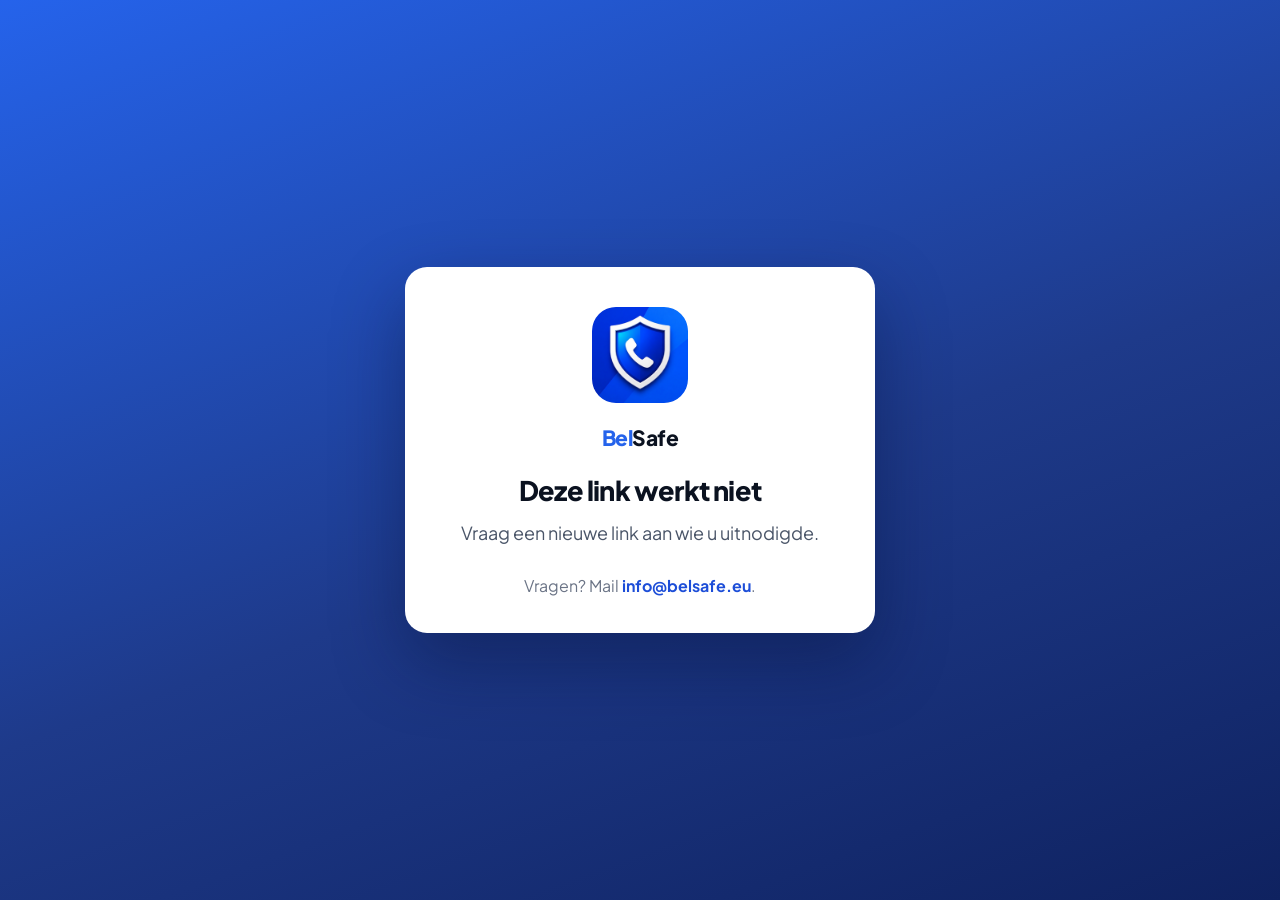
==== f/index.html @ 96b22bfc "feat(site): familiekoppeling — terugvalpagina /f/ en assetlinks.json voor de app-link De sleutel sta" ====
<!DOCTYPE html>
<html lang="nl">
<head>
<meta charset="UTF-8">
<meta name="viewport" content="width=device-width,initial-scale=1">
<title>Familie koppelen — BelSafe</title>
<meta name="robots" content="noindex">
<meta name="referrer" content="no-referrer">
<link rel="stylesheet" href="../fonts.css">
<style>
:root{
  --b600:#2563EB; --b700:#1D4ED8; --b800:#1E3A8A; --b900:#0F2260;
  --b050:#EFF4FF; --b100:#DBE7FF;
  --ink:#0B1220; --slate:#4A5568; --mute:#6B7486;
}
*{margin:0;padding:0;box-sizing:border-box}
body{font-family:'Plus Jakarta Sans',-apple-system,BlinkMacSystemFont,'Segoe UI',sans-serif;
  color:var(--ink);line-height:1.62;-webkit-font-smoothing:antialiased;
  background:linear-gradient(160deg,var(--b600) 0%,var(--b800) 55%,var(--b900) 100%);
  min-height:100vh;display:flex;align-items:center;justify-content:center;padding:28px 16px}
a{text-decoration:none;color:inherit}
.card{background:#fff;border-radius:22px;max-width:470px;width:100%;
  padding:40px 32px 34px;text-align:center;box-shadow:0 30px 70px rgba(4,16,54,.4)}
.badge{width:96px;height:96px;margin:0 auto 18px}
.badge img{width:100%;height:100%;border-radius:24px;display:block}
.mark{font-weight:800;letter-spacing:-.025em;font-size:21px;margin-bottom:20px}
.mark .a{color:var(--b600)} .mark .b{color:var(--ink)}
h1{font-size:27px;font-weight:800;letter-spacing:-.03em;line-height:1.18;margin-bottom:12px}
p.lead{font-size:18px;color:var(--slate);line-height:1.6;margin-bottom:26px}
.btn{display:block;width:100%;min-height:56px;border-radius:16px;background:var(--b600);color:#fff;
  font-size:19px;font-weight:800;padding:15px 20px}
.btn:active{background:var(--b700)}
.hint{font-size:16px;color:var(--mute);line-height:1.55;margin-top:20px}
.hint a{color:var(--b700);font-weight:700}
[hidden]{display:none!important}
:focus-visible{outline:3px solid #fff;outline-offset:3px}
</style>
</head>
<body>

<main class="card">
  <div class="badge"><img src="../logo-rond.png" alt=""></div>
  <div class="mark"><span class="a">Bel</span><span class="b">Safe</span></div>

  <div id="ok">
    <h1>Familie koppelen</h1>
    <p class="lead">Open deze link op de telefoon waarop BelSafe staat.</p>
    <a id="open" class="btn" href="#">Openen in BelSafe</a>
  </div>

  <div id="bad" hidden>
    <h1>Deze link werkt niet</h1>
    <p class="lead">Vraag een nieuwe link aan wie u uitnodigde.</p>
  </div>

  <p class="hint">Vragen? Mail <a href="mailto:info@belsafe.eu">info@belsafe.eu</a>.</p>
</main>

<script>
// De sleutel staat achter het hekje en verlaat deze telefoon niet: de browser stuurt dat deel
// nooit naar de server, en deze pagina stuurt het nergens heen.
(function () {
  var token = (location.hash || "").replace(/^#/, "").toLowerCase();
  if (!/^[0-9a-f]{32}$/.test(token)) {
    document.getElementById("ok").hidden = true;
    document.getElementById("bad").hidden = false;
    return;
  }
  document.getElementById("open").href =
    "intent://f/" + token + "#Intent;scheme=belsafe;package=eu.belsafe.app;end";
})();
</script>
</body>
</html>
---- fonts.css ----
/* Het lettertype staat op onze eigen site: een externe fontdienst zou van elke bezoeker het IP-adres krijgen. */
@font-face {
  font-family: "Plus Jakarta Sans";
  font-style: normal;
  font-weight: 400 800;
  font-display: swap;
  src: url("fonts/plus-jakarta-sans-latin.woff2") format("woff2");
  unicode-range: U+0000-00FF, U+0131, U+0152-0153, U+02BB-02BC, U+02C6, U+02DA, U+02DC, U+0304, U+0308, U+0329, U+2000-206F, U+20AC, U+2122, U+2191, U+2193, U+2212, U+2215, U+FEFF, U+FFFD;
}
@font-face {
  font-family: "Plus Jakarta Sans";
  font-style: normal;
  font-weight: 400 800;
  font-display: swap;
  src: url("fonts/plus-jakarta-sans-latin-ext.woff2") format("woff2");
  unicode-range: U+0100-02BA, U+02BD-02C5, U+02C7-02CC, U+02CE-02D7, U+02DD-02FF, U+0304, U+0308, U+0329, U+1D00-1DBF, U+1E00-1E9F, U+1EF2-1EFF, U+2020, U+20A0-20AB, U+20AD-20C4, U+2113, U+2C60-2C7F, U+A720-A7FF;
}
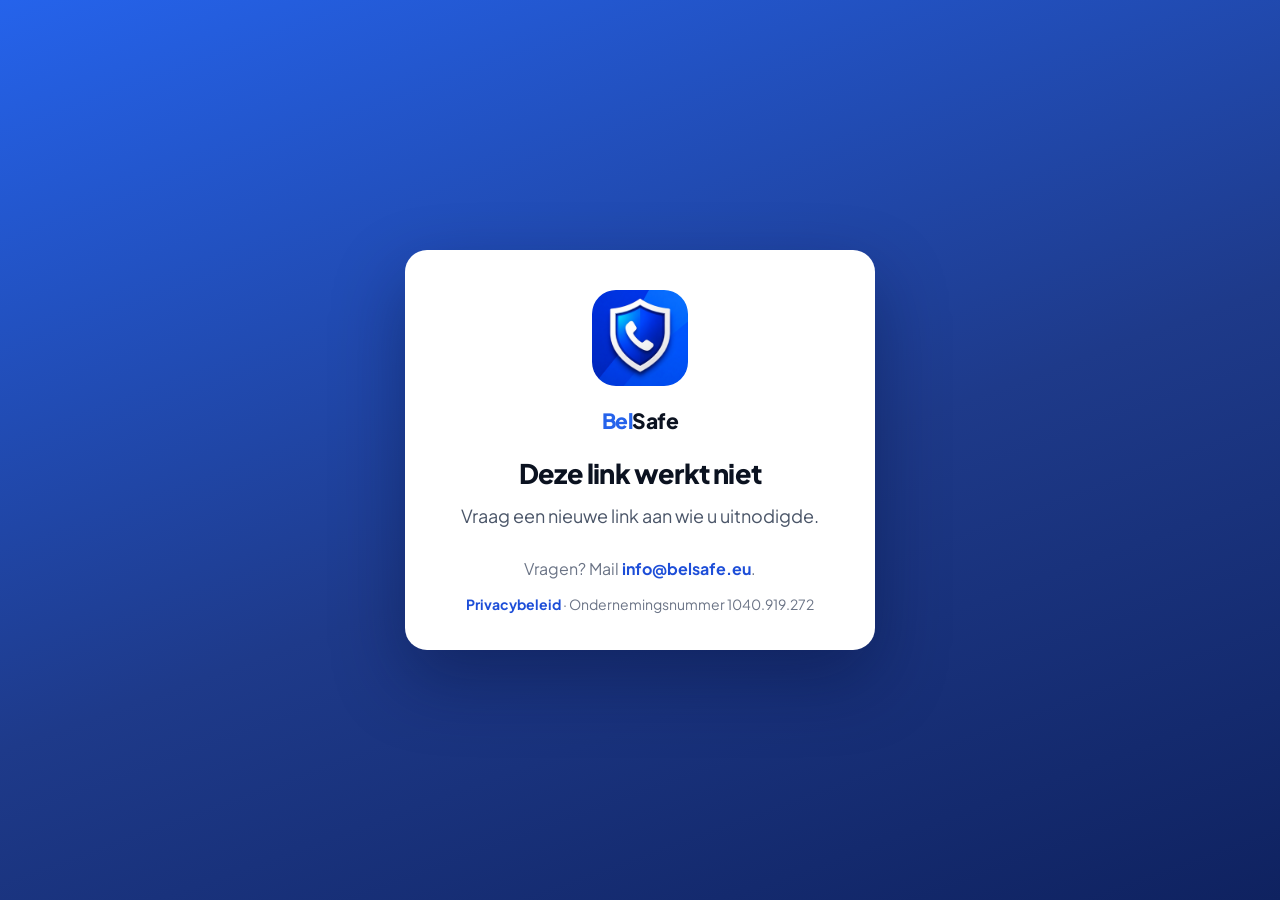
==== commit 99ef8437: "fix(site): juridische basis nagelopen, claims en toegankelijkheid - Te stellige zinnen afgezwakt (ad" ====
--- a/f/index.html
+++ b/f/index.html
@@ -32,6 +32,7 @@
 .btn:active{background:var(--b700)}
 .hint{font-size:16px;color:var(--mute);line-height:1.55;margin-top:20px}
 .hint a{color:var(--b700);font-weight:700}
+.legal{font-size:14px;margin-top:12px}
 [hidden]{display:none!important}
 :focus-visible{outline:3px solid #fff;outline-offset:3px}
 </style>
@@ -45,7 +46,7 @@
   <div id="ok">
     <h1>Familie koppelen</h1>
     <p class="lead">Open deze link op de telefoon waarop BelSafe staat.</p>
-    <a id="open" class="btn" href="#">Openen in BelSafe</a>
+    <a id="open" class="btn" href="#" data-js-href>Openen in BelSafe</a>
   </div>
 
   <div id="bad" hidden>
@@ -54,6 +55,7 @@
   </div>
 
   <p class="hint">Vragen? Mail <a href="mailto:info@belsafe.eu">info@belsafe.eu</a>.</p>
+  <p class="hint legal"><a href="../privacybeleid.html">Privacybeleid</a> &middot; Ondernemingsnummer&nbsp;1040.919.272</p>
 </main>
 
 <script>
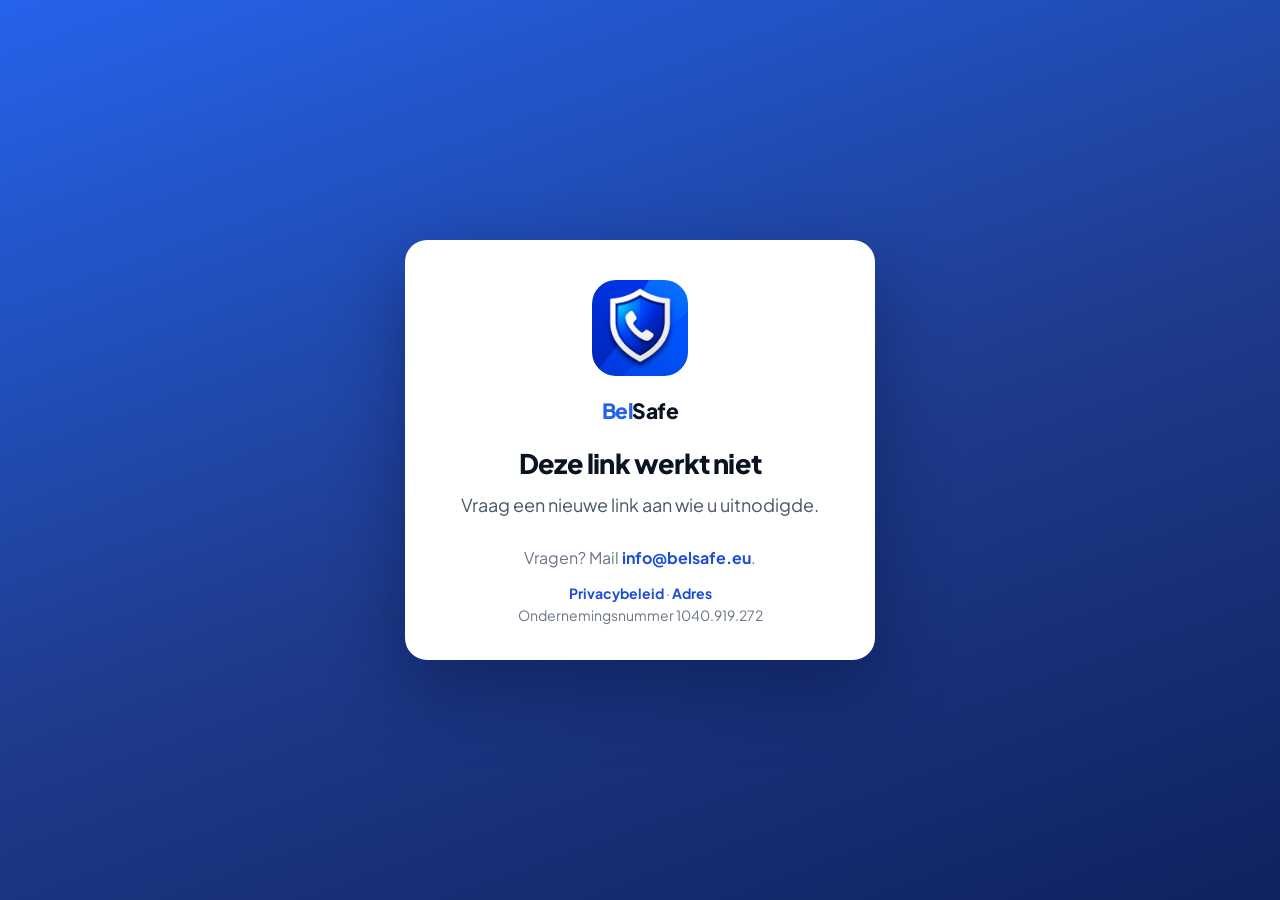
==== commit b0389de0: "feat(site): adres bereikbaar vanuit de voettekst van elke pagina, zonder naam Een link 'Adres' naar " ====
--- a/f/index.html
+++ b/f/index.html
@@ -55,7 +55,7 @@
   </div>
 
   <p class="hint">Vragen? Mail <a href="mailto:info@belsafe.eu">info@belsafe.eu</a>.</p>
-  <p class="hint legal"><a href="../privacybeleid.html">Privacybeleid</a> &middot; Ondernemingsnummer&nbsp;1040.919.272</p>
+  <p class="hint legal"><a href="../privacybeleid.html">Privacybeleid</a> &middot; <a href="../privacybeleid.html#wie-wij-zijn">Adres</a><br>Ondernemingsnummer&nbsp;1040.919.272</p>
 </main>
 
 <script>
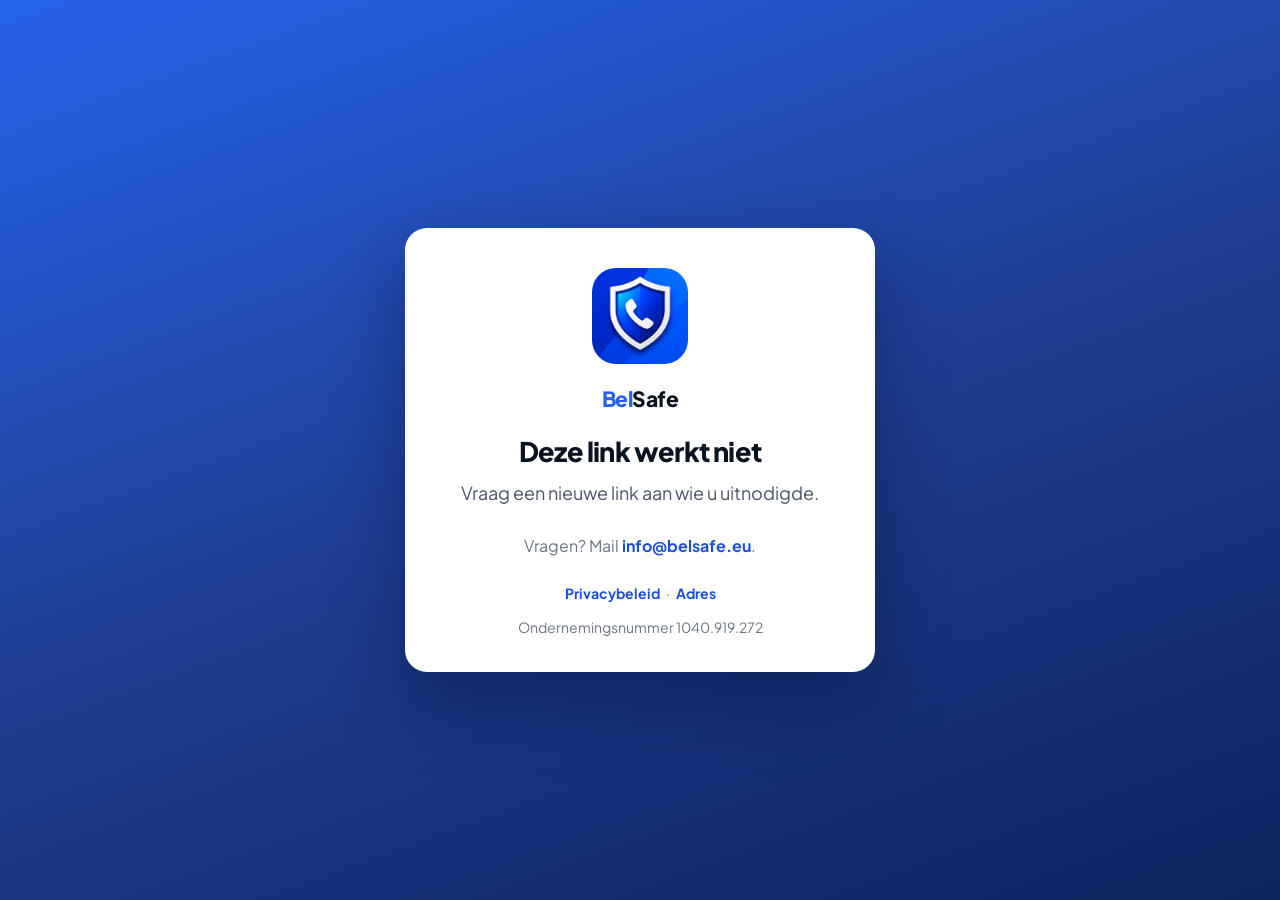
==== commit d890f071: "feat(site): six app screens centred, number check and message check with real screens, current warni" ====
--- a/f/index.html
+++ b/f/index.html
@@ -3,7 +3,7 @@
 <head>
 <meta charset="UTF-8">
 <meta name="viewport" content="width=device-width,initial-scale=1">
-<title>Familie koppelen — BelSafe</title>
+<title>Familie koppelen | BelSafe</title>
 <meta name="robots" content="noindex">
 <meta name="referrer" content="no-referrer">
 <link rel="stylesheet" href="../fonts.css">
@@ -35,6 +35,10 @@
 .legal{font-size:14px;margin-top:12px}
 [hidden]{display:none!important}
 :focus-visible{outline:3px solid #fff;outline-offset:3px}
+
+/* voettekst: aanraakdoelen en leesbare maat */
+.legal,.foot{font-size:14px}
+.legal a,.foot a{display:inline-block;padding:12px 4px}
 </style>
 </head>
 <body>
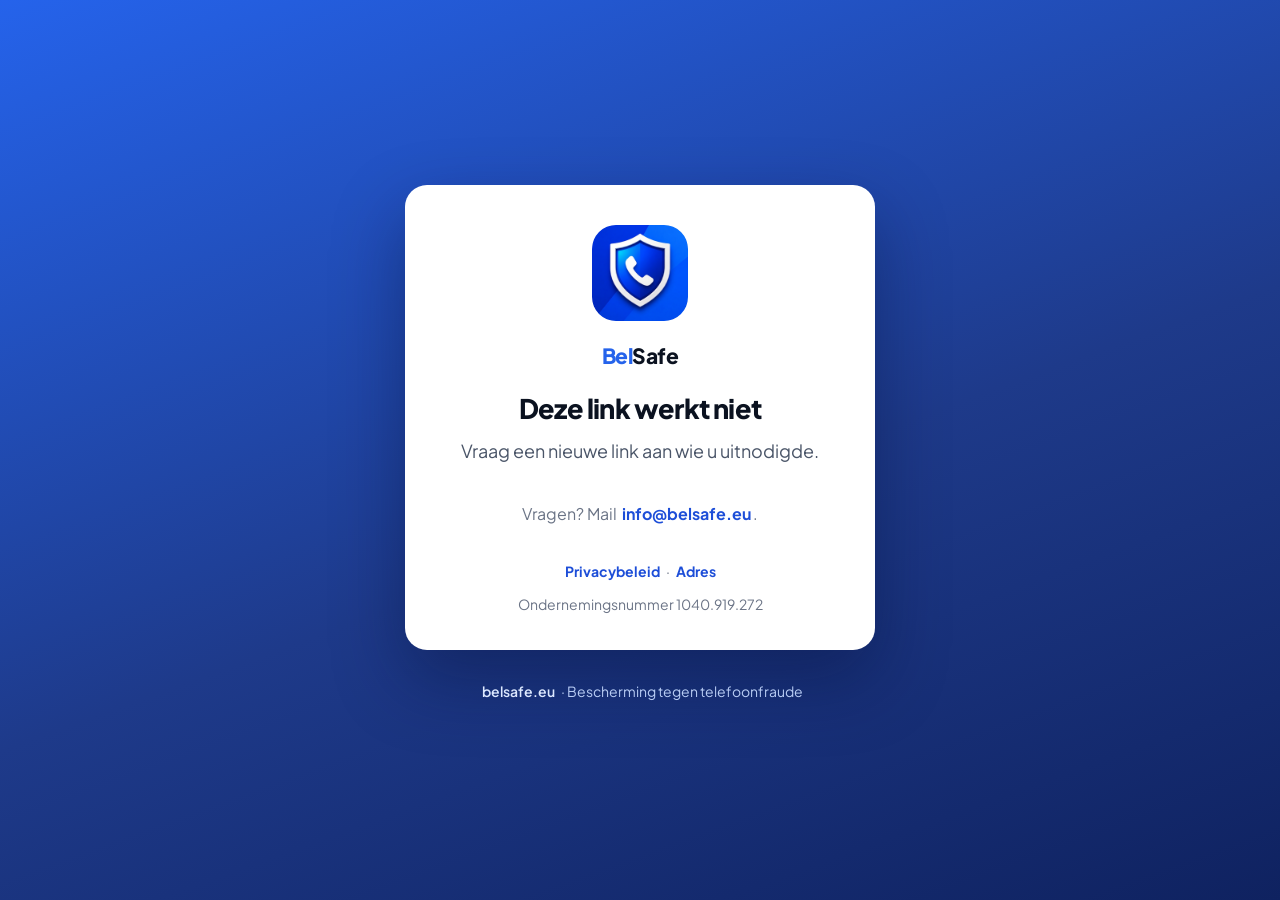
==== commit 62017d9c: "fix(site): vibe-code-audit: favicon, OG en canonical per pagina, 404, sitemap, koppen, tablet-breedt" ====
--- a/f/index.html
+++ b/f/index.html
@@ -5,6 +5,8 @@
 <meta name="viewport" content="width=device-width,initial-scale=1">
 <title>Familie koppelen | BelSafe</title>
 <meta name="robots" content="noindex">
+<link rel="icon" href="/favicon.ico" sizes="16x16 32x32 48x48">
+<link rel="apple-touch-icon" href="/apple-touch-icon.png">
 <meta name="referrer" content="no-referrer">
 <link rel="stylesheet" href="../fonts.css">
 <style>
@@ -19,8 +21,9 @@
   background:linear-gradient(160deg,var(--b600) 0%,var(--b800) 55%,var(--b900) 100%);
   min-height:100vh;display:flex;align-items:center;justify-content:center;padding:28px 16px}
 a{text-decoration:none;color:inherit}
-.card{background:#fff;border-radius:22px;max-width:470px;width:100%;
-  padding:40px 32px 34px;text-align:center;box-shadow:0 30px 70px rgba(4,16,54,.4)}
+.card{background:#fff;border-radius:22px;padding:40px 32px 34px;text-align:center;
+  box-shadow:0 30px 70px rgba(4,16,54,.4)}
+main{max-width:470px;width:100%}
 .badge{width:96px;height:96px;margin:0 auto 18px}
 .badge img{width:100%;height:100%;border-radius:24px;display:block}
 .mark{font-weight:800;letter-spacing:-.025em;font-size:21px;margin-bottom:20px}
@@ -31,19 +34,20 @@
   font-size:19px;font-weight:800;padding:15px 20px}
 .btn:active{background:var(--b700)}
 .hint{font-size:16px;color:var(--mute);line-height:1.55;margin-top:20px}
-.hint a{color:var(--b700);font-weight:700}
+.hint a{color:var(--b700);font-weight:700;display:inline-block;padding:10px 2px}
 .legal{font-size:14px;margin-top:12px}
 [hidden]{display:none!important}
-:focus-visible{outline:3px solid #fff;outline-offset:3px}
-
-/* voettekst: aanraakdoelen en leesbare maat */
-.legal,.foot{font-size:14px}
-.legal a,.foot a{display:inline-block;padding:12px 4px}
+.legal a{padding:12px 4px}
+.foot{text-align:center;margin-top:18px;font-size:14px;color:#B9CDF5}
+.foot a{color:#DCE8FF;font-weight:600;display:inline-block;padding:12px 4px}
+:focus-visible{outline:3px solid var(--b600);outline-offset:3px;border-radius:4px}
+.foot a:focus-visible{outline-color:#fff}
 </style>
 </head>
 <body>
 
-<main class="card">
+<main>
+  <div class="card">
   <div class="badge"><img src="../logo-rond.png" alt=""></div>
   <div class="mark"><span class="a">Bel</span><span class="b">Safe</span></div>
 
@@ -60,6 +64,9 @@
 
   <p class="hint">Vragen? Mail <a href="mailto:info@belsafe.eu">info@belsafe.eu</a>.</p>
   <p class="hint legal"><a href="../privacybeleid.html">Privacybeleid</a> &middot; <a href="../privacybeleid.html#wie-wij-zijn">Adres</a><br>Ondernemingsnummer&nbsp;1040.919.272</p>
+  </div>
+
+  <p class="foot"><a href="/">belsafe.eu</a> &middot; Bescherming tegen telefoonfraude</p>
 </main>
 
 <script>
